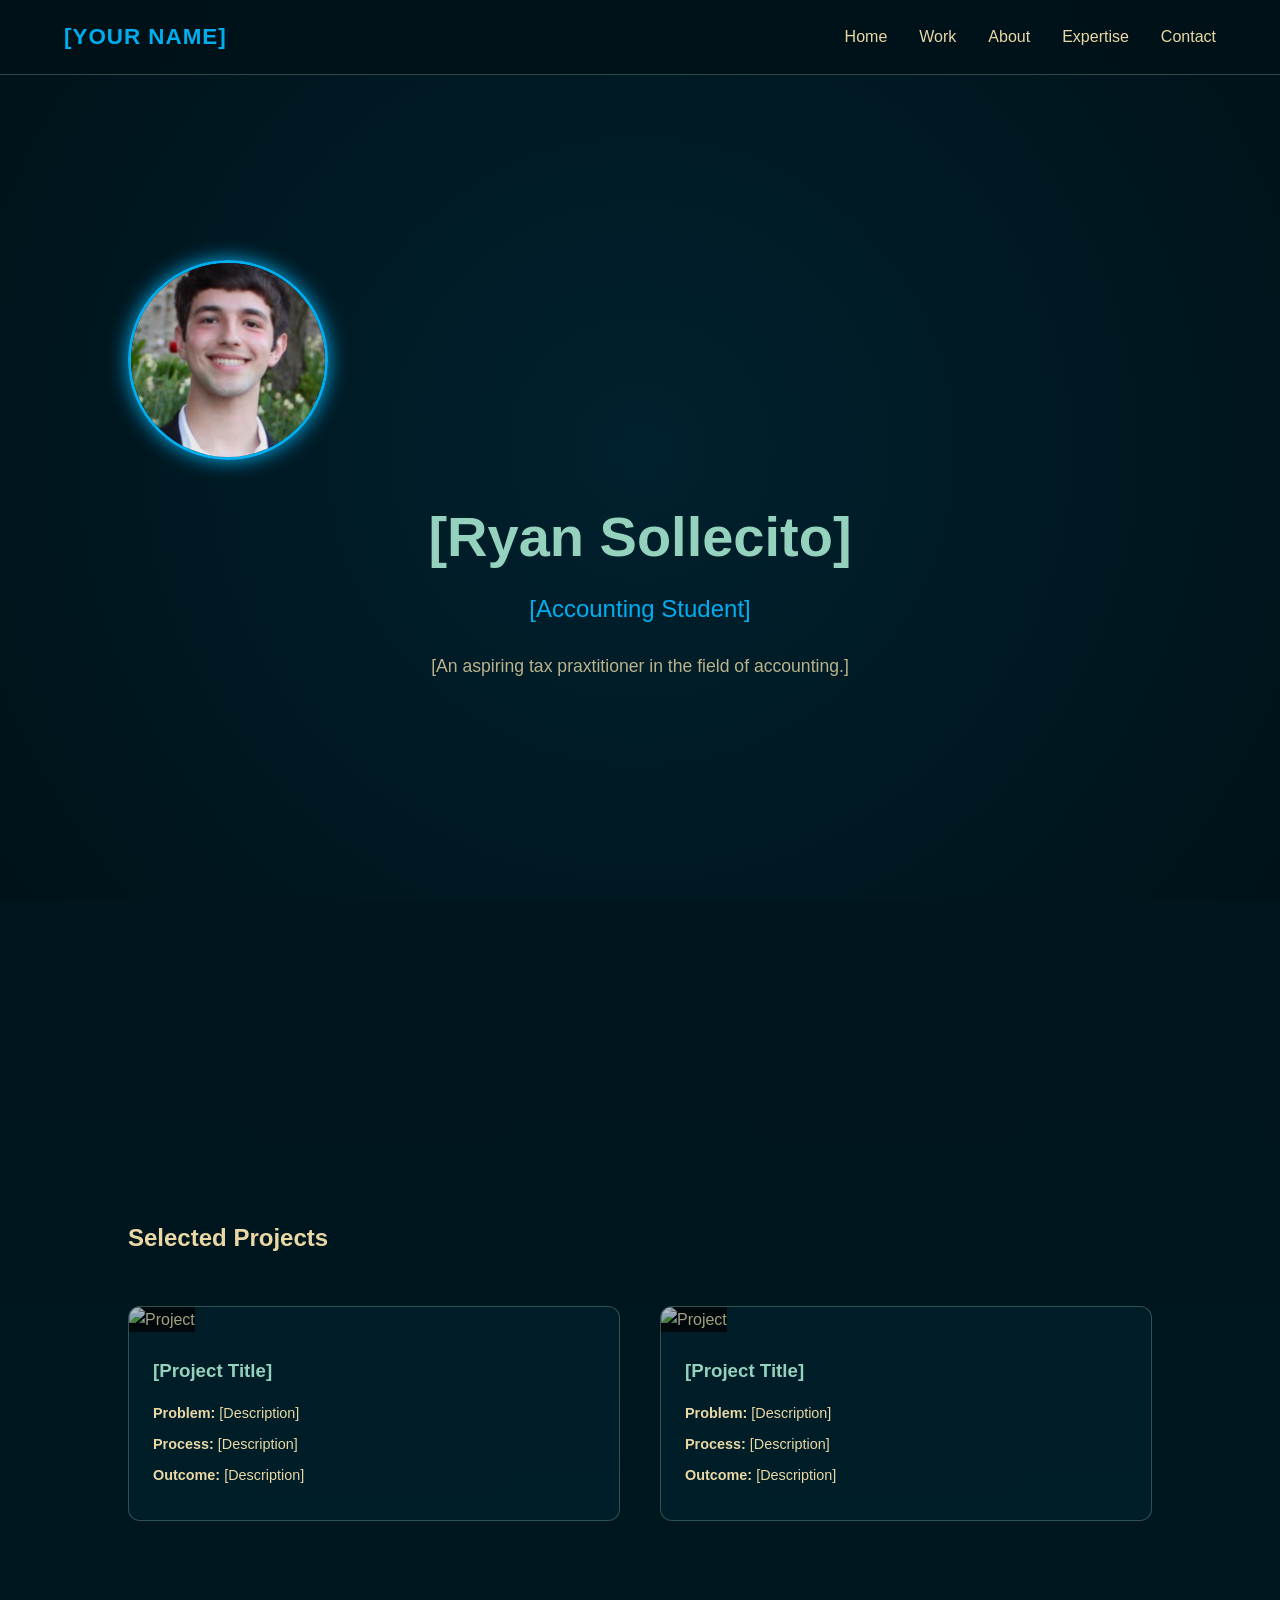
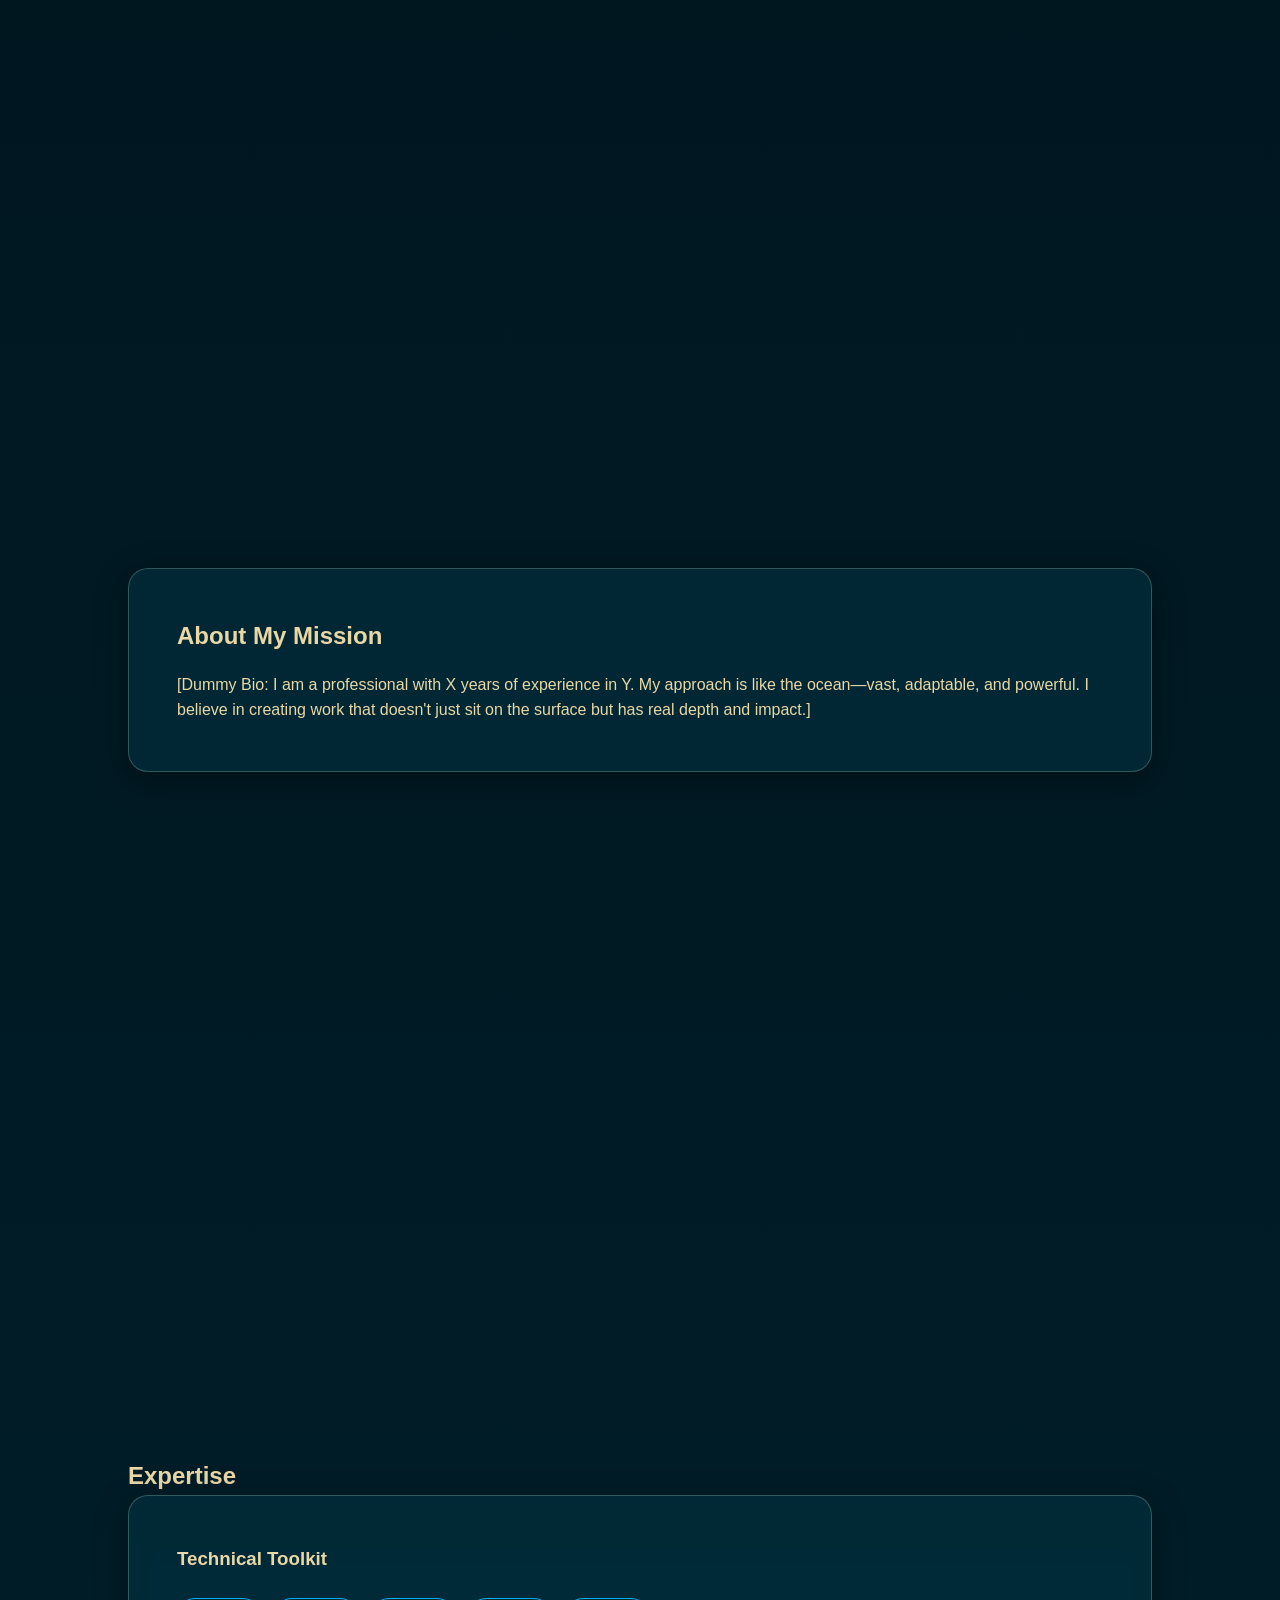
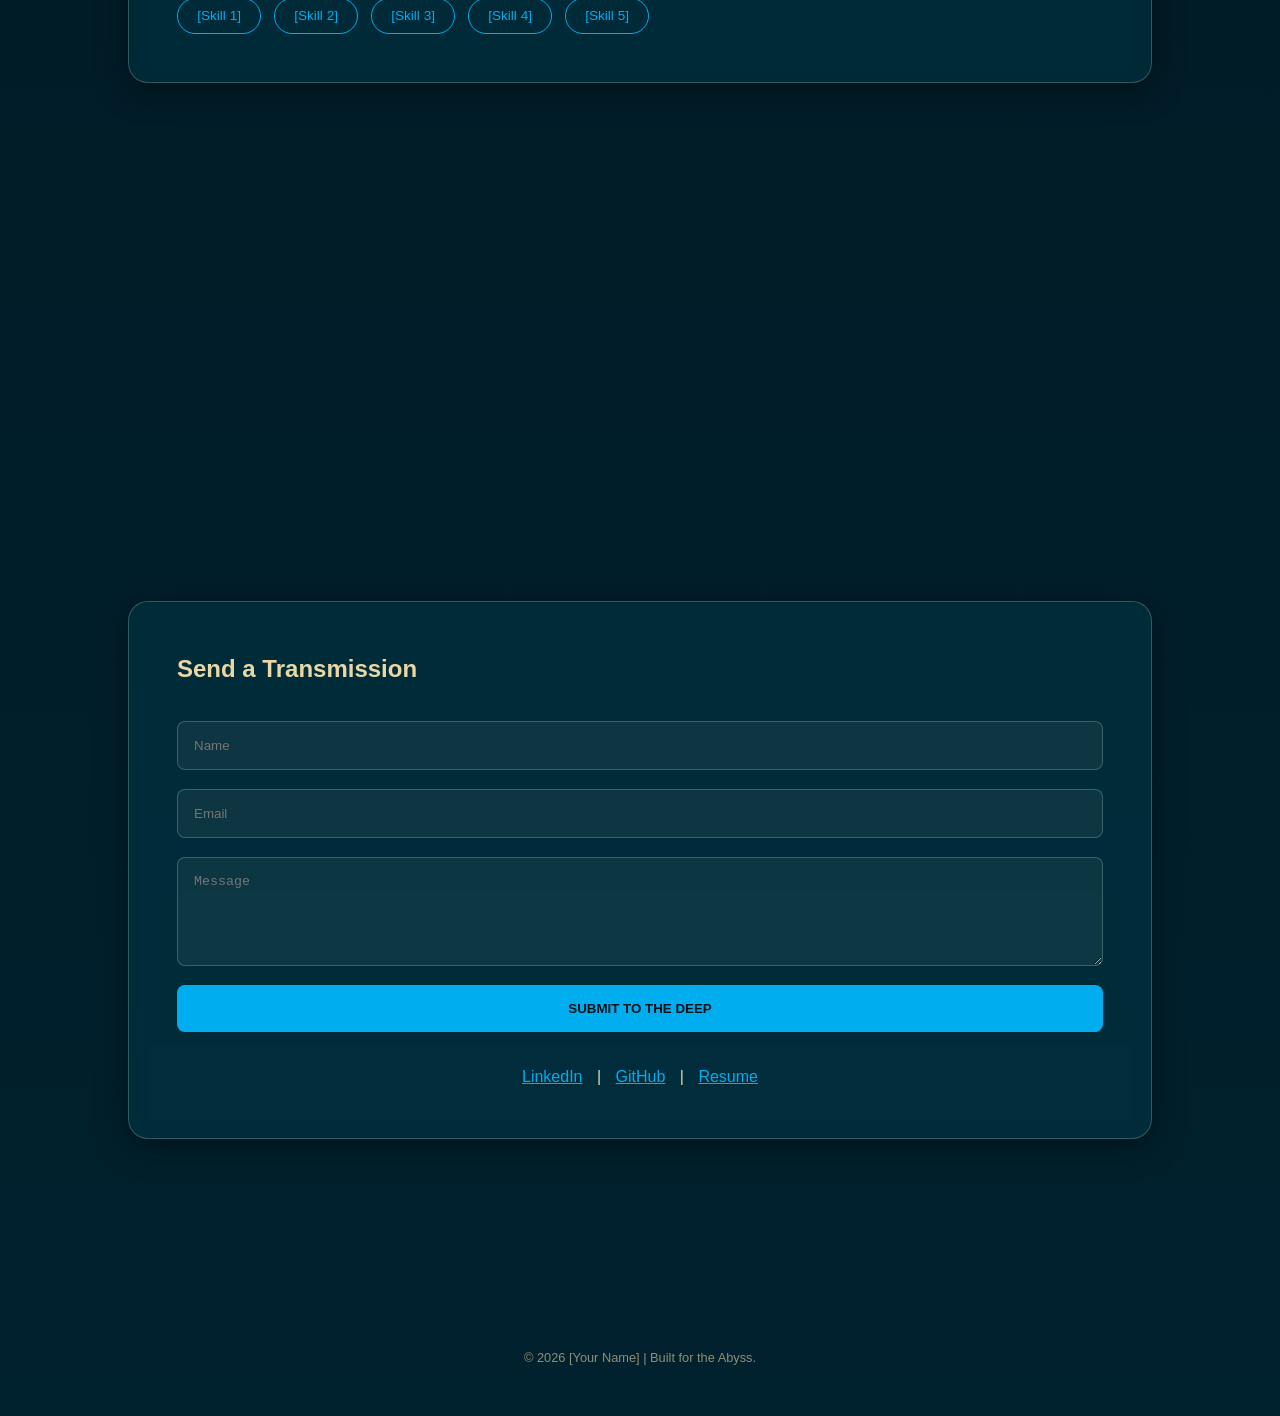
==== rjsollecito.github.io/index.html @ b2f597f7 "Add files via upload" ====
<!DOCTYPE html>
<html lang="en">
<head>
    <meta charset="UTF-8">
    <meta name="viewport" content="width=device-width, initial-scale=1.0">
    <title>[Your Name] | Professional Portfolio</title>
    <style>
        /* PALETTE:
           Deep Sea Navy: #001219
           Bioluminescent Cyan: #00aeef
           Seafoam Green: #94d2bd
        */

        :root {
            --bg-deep: #001219;
            --bg-gradient: linear-gradient(180deg, #001219 0%, #00212e 100%);
            --accent-cyan: #00aeef;
            --accent-seafoam: #94d2bd;
            --text-light: #e9d8a6;
            --glass: rgba(0, 95, 115, 0.2);
            --glass-border: rgba(148, 210, 189, 0.3);
        }

        * {
            margin: 0;
            padding: 0;
            box-sizing: border-box;
            scroll-behavior: smooth;
        }

        body {
            font-family: 'Segoe UI', Roboto, Arial, sans-serif;
            background: var(--bg-gradient);
            color: var(--text-light);
            line-height: 1.6;
            overflow-x: hidden;
        }

        /* --- ANIMATION KEYFRAMES (Inactive by Default) --- 
           To activate, remove the comment slashes in the classes below.

        @keyframes shimmer {
            0% { background-position: -200% 0; }
            100% { background-position: 200% 0; }
        }

        @keyframes float {
            0% { transform: translateY(0px); }
            50% { transform: translateY(-15px); }
            100% { transform: translateY(0px); }
        }

        @keyframes fadeIn {
            from { opacity: 0; transform: translateY(20px); }
            to { opacity: 1; transform: translateY(0); }
        }
        */

        /* --- NAVIGATION --- */
        nav {
            background: rgba(0, 18, 25, 0.9);
            backdrop-filter: blur(15px);
            padding: 1.2rem 5%;
            position: fixed;
            width: 100%;
            top: 0;
            z-index: 1000;
            display: flex;
            justify-content: space-between;
            align-items: center;
            border-bottom: 1px solid var(--glass-border);
        }

        .logo {
            font-size: 1.4rem;
            font-weight: 800;
            color: var(--accent-cyan);
            letter-spacing: 1px;
        }

        .nav-links {
            display: flex;
            list-style: none;
        }

        .nav-links li { margin-left: 2rem; }

        .nav-links a {
            text-decoration: none;
            color: var(--text-light);
            font-weight: 500;
            transition: 0.3s;
        }

        .nav-links a:hover { color: var(--accent-seafoam); }

        /* --- SECTIONS --- */
        section {
            padding: 120px 10% 80px 10%;
            min-height: 100vh;
            display: flex;
            flex-direction: column;
            justify-content: center;
        }

        .glass-card {
            background: var(--glass);
            border: 1px solid var(--glass-border);
            border-radius: 20px;
            padding: 3rem;
            backdrop-filter: blur(8px);
            box-shadow: 0 8px 32px 0 rgba(0, 0, 0, 0.37);
            /* animation: fadeIn 1.2s ease-in-out; */ /* ACTIVATE HERE */
        }

        /* --- HOME --- */
        #home {
            text-align: center;
            background: radial-gradient(circle at center, #00212e 0%, #001219 100%);
        }

        .profile-pic {
            width: 200px;
            height: 200px;
            border-radius: 50%;
            border: 3px solid var(--accent-cyan);
            margin-bottom: 2rem;
            object-fit: cover;
            box-shadow: 0 0 20px var(--accent-cyan);
            /* animation: float 5s ease-in-out infinite; */ /* ACTIVATE HERE */
        }

        h1 { font-size: 3.5rem; color: var(--accent-seafoam); margin-bottom: 0.5rem; }
        .subtitle { font-size: 1.5rem; color: var(--accent-cyan); margin-bottom: 1.5rem; }
        .elevator-pitch { font-size: 1.1rem; max-width: 650px; margin: 0 auto; opacity: 0.8; }

        /* --- PORTFOLIO GRID --- */
        .portfolio-grid {
            display: grid;
            grid-template-columns: repeat(auto-fit, minmax(320px, 1fr));
            gap: 2.5rem;
            margin-top: 3rem;
        }

        .project-card {
            background: rgba(0, 95, 115, 0.1);
            border: 1px solid var(--glass-border);
            border-radius: 12px;
            overflow: hidden;
            transition: all 0.4s ease;
        }

        .project-card:hover {
            transform: scale(1.03);
            border-color: var(--accent-cyan);
            background: rgba(0, 95, 115, 0.3);
        }

        .project-img { width: 100%; height: 220px; background: #000; object-fit: cover; opacity: 0.7; }
        .project-info { padding: 1.5rem; }
        .project-info h3 { color: var(--accent-seafoam); margin-bottom: 1rem; }
        .project-info p { font-size: 0.9rem; margin-bottom: 0.5rem; }

        /* --- SKILLS --- */
        .skills-wrap {
            display: flex;
            flex-wrap: wrap;
            gap: 0.8rem;
            margin-top: 1.5rem;
        }

        .skill-tag {
            border: 1px solid var(--accent-cyan);
            color: var(--accent-cyan);
            padding: 0.4rem 1.2rem;
            border-radius: 50px;
            font-size: 0.85rem;
            transition: 0.3s;
        }

        .skill-tag:hover {
            background: var(--accent-cyan);
            color: var(--bg-deep);
        }

        /* --- CONTACT FORM --- */
        form { display: grid; gap: 1.2rem; margin-top: 2rem; }
        input, textarea {
            background: rgba(255,255,255,0.05);
            border: 1px solid var(--glass-border);
            padding: 1rem;
            color: white;
            border-radius: 8px;
            width: 100%;
        }
        button {
            background: var(--accent-cyan);
            color: var(--bg-deep);
            padding: 1rem;
            border: none;
            border-radius: 8px;
            font-weight: bold;
            cursor: pointer;
            text-transform: uppercase;
        }

        /* --- MOBILE --- */
        @media (max-width: 768px) {
            .nav-links { display: none; }
            h1 { font-size: 2.5rem; }
            section { padding: 100px 5% 50px 5%; }
        }
    </style>
</head>
<body>

    <nav>
        <div class="logo">[YOUR NAME]</div>
        <ul class="nav-links">
            <li><a href="#home">Home</a></li>
            <li><a href="#portfolio">Work</a></li>
            <li><a href="#about">About</a></li>
            <li><a href="#expertise">Expertise</a></li>
            <li><a href="#contact">Contact</a></li>
        </ul>
    </nav>

    <section id="home">
        <img src="Assets/ProfilePic.png" alt="[Your Name]" class="profile-pic">
        <h1>[Ryan Sollecito]</h1>
        <div class="subtitle">[Accounting Student]</div>
        <p class="elevator-pitch">
            [An aspiring tax praxtitioner in the field of accounting.]
        </p>
    </section>

    <section id="portfolio">
        <h2>Selected Projects</h2>
        <div class="portfolio-grid">
            <div class="project-card">
                <img src="https://images.unsplash.com/photo-1518113171953-20992f40073d?auto=format&fit=crop&w=600&q=80" alt="Project" class="project-img">
                <div class="project-info">
                    <h3>[Project Title]</h3>
                    <p><strong>Problem:</strong> [Description]</p>
                    <p><strong>Process:</strong> [Description]</p>
                    <p><strong>Outcome:</strong> [Description]</p>
                </div>
            </div>
            <div class="project-card">
                <img src="https://images.unsplash.com/photo-1582967788606-a171c1080cb0?auto=format&fit=crop&w=600&q=80" alt="Project" class="project-img">
                <div class="project-info">
                    <h3>[Project Title]</h3>
                    <p><strong>Problem:</strong> [Description]</p>
                    <p><strong>Process:</strong> [Description]</p>
                    <p><strong>Outcome:</strong> [Description]</p>
                </div>
            </div>
        </div>
    </section>

    <section id="about">
        <div class="glass-card">
            <h2>About My Mission</h2>
            <p style="margin-top: 1rem;">
                [Dummy Bio: I am a professional with X years of experience in Y. My approach is like the ocean—vast, adaptable, and powerful. I believe in creating work that doesn't just sit on the surface but has real depth and impact.]
            </p>
        </div>
    </section>

    <section id="expertise">
        <h2>Expertise</h2>
        <div class="glass-card">
            <h3>Technical Toolkit</h3>
            <div class="skills-wrap">
                <span class="skill-tag">[Skill 1]</span>
                <span class="skill-tag">[Skill 2]</span>
                <span class="skill-tag">[Skill 3]</span>
                <span class="skill-tag">[Skill 4]</span>
                <span class="skill-tag">[Skill 5]</span>
            </div>
        </div>
    </section>

    <section id="contact">
        <div class="glass-card">
            <h2>Send a Transmission</h2>
            <form>
                <input type="text" placeholder="Name" required>
                <input type="email" placeholder="Email" required>
                <textarea rows="5" placeholder="Message"></textarea>
                <button type="submit">Submit to the Deep</button>
            </form>
            <div style="margin-top: 2rem; text-align: center;">
                <a href="#" style="color: var(--accent-cyan); margin: 0 10px;">LinkedIn</a> | 
                <a href="#" style="color: var(--accent-cyan); margin: 0 10px;">GitHub</a> | 
                <a href="#" style="color: var(--accent-cyan); margin: 0 10px;">Resume</a>
            </div>
        </div>
    </section>

    <footer style="text-align: center; padding: 3rem; opacity: 0.6; font-size: 0.8rem;">
        &copy; 2026 [Your Name] | Built for the Abyss.
    </footer>

</body>
</html>
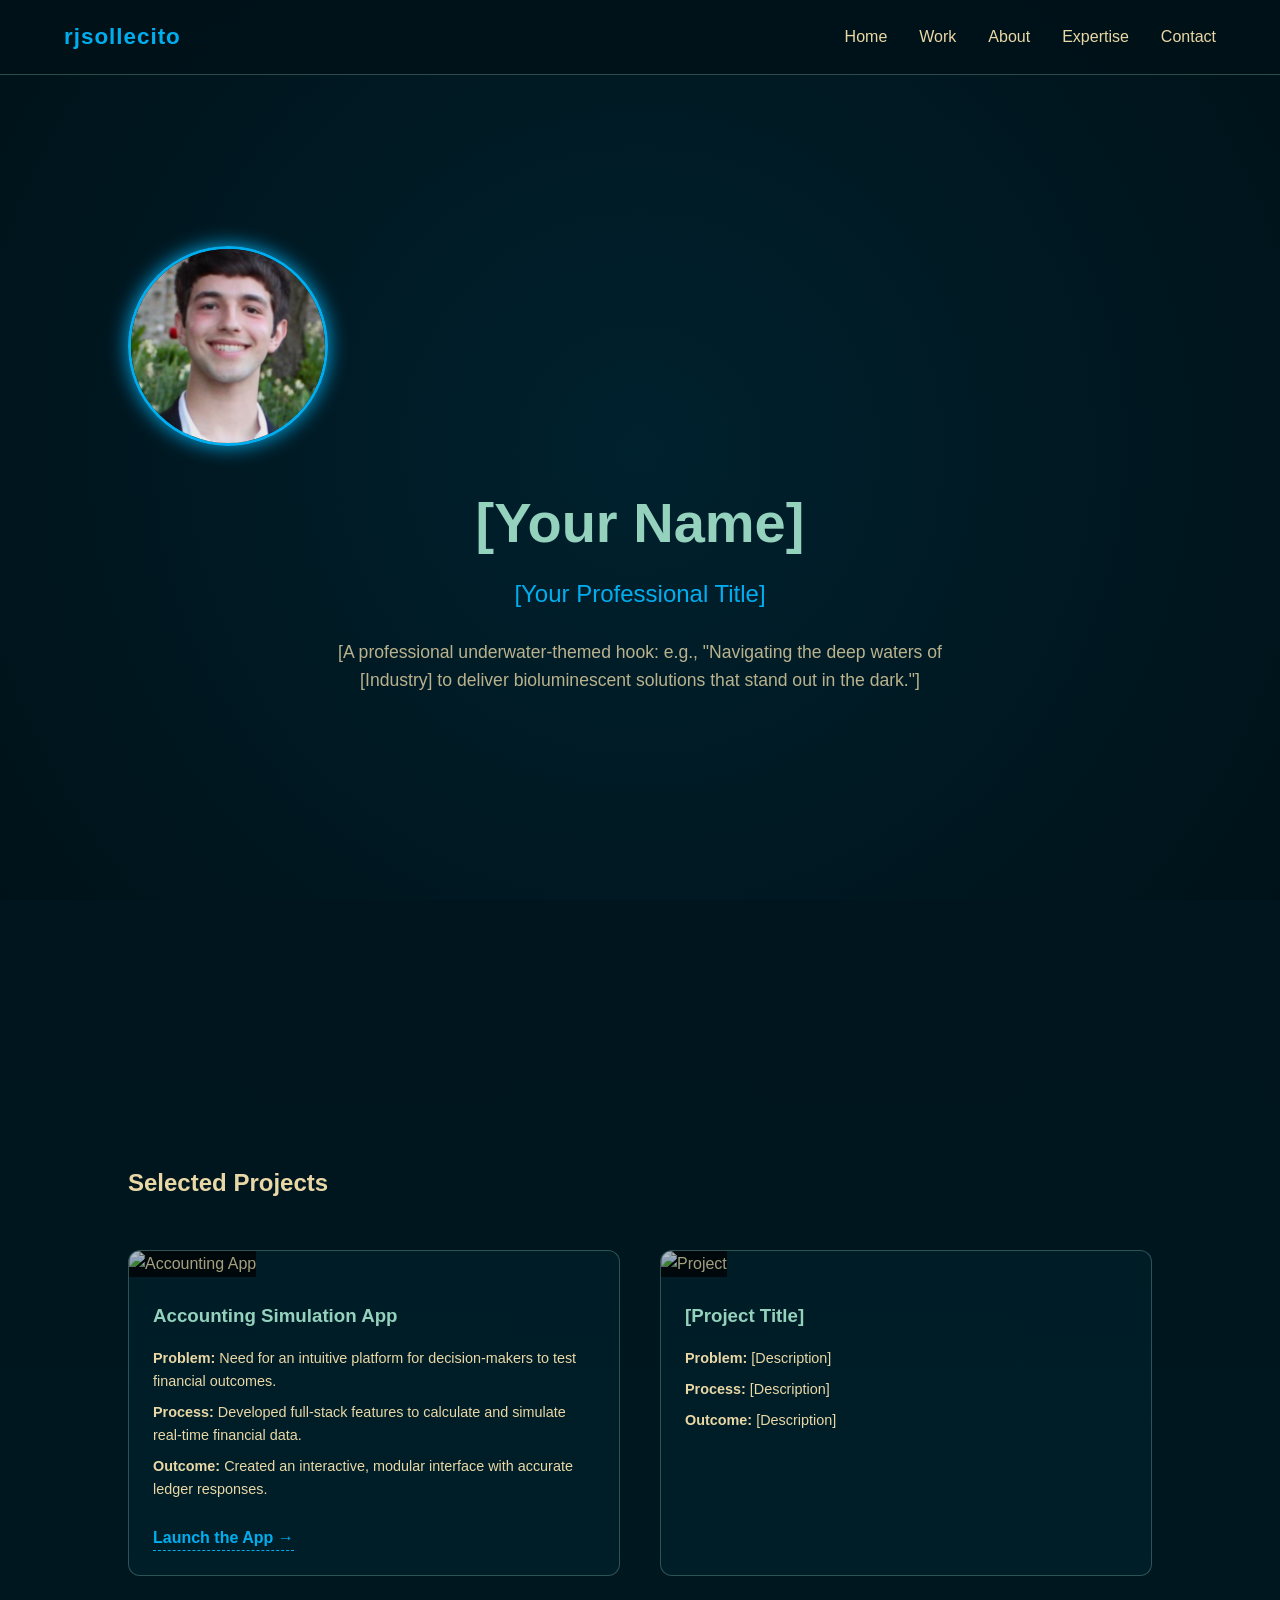
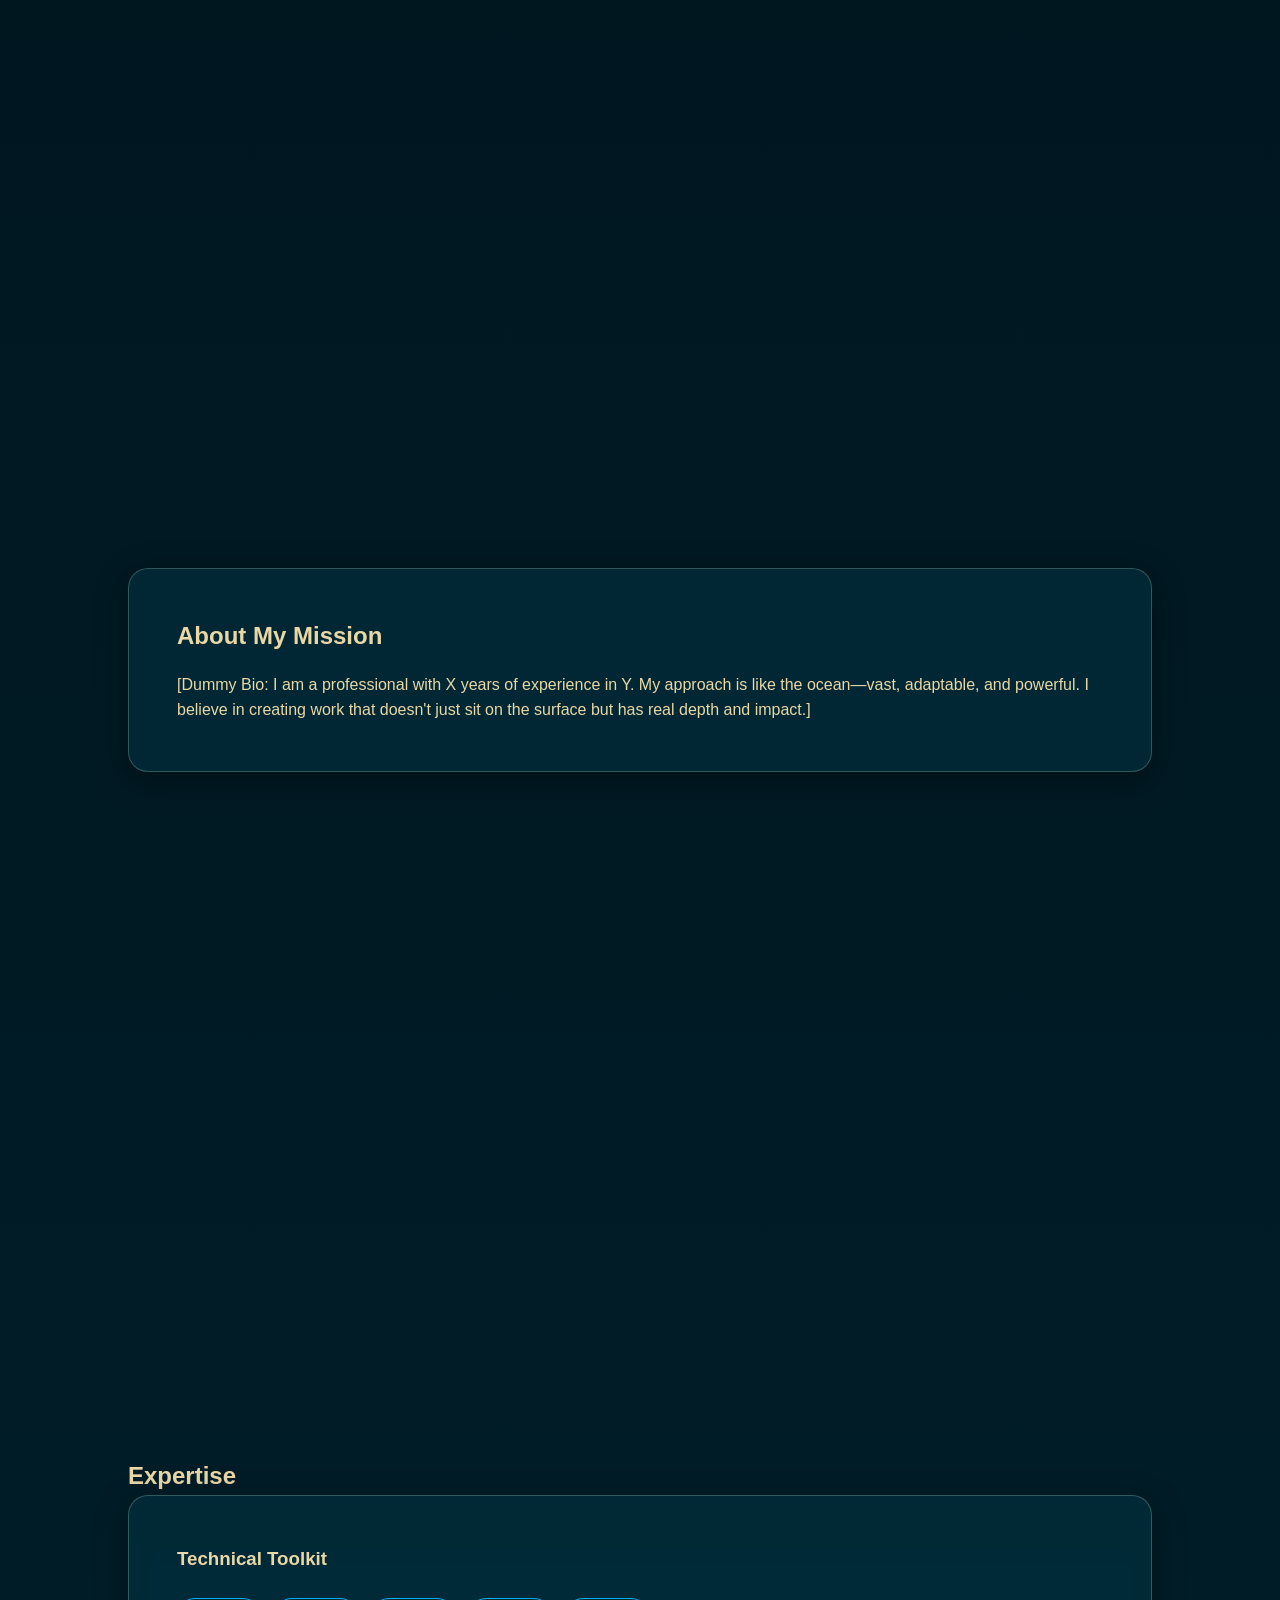
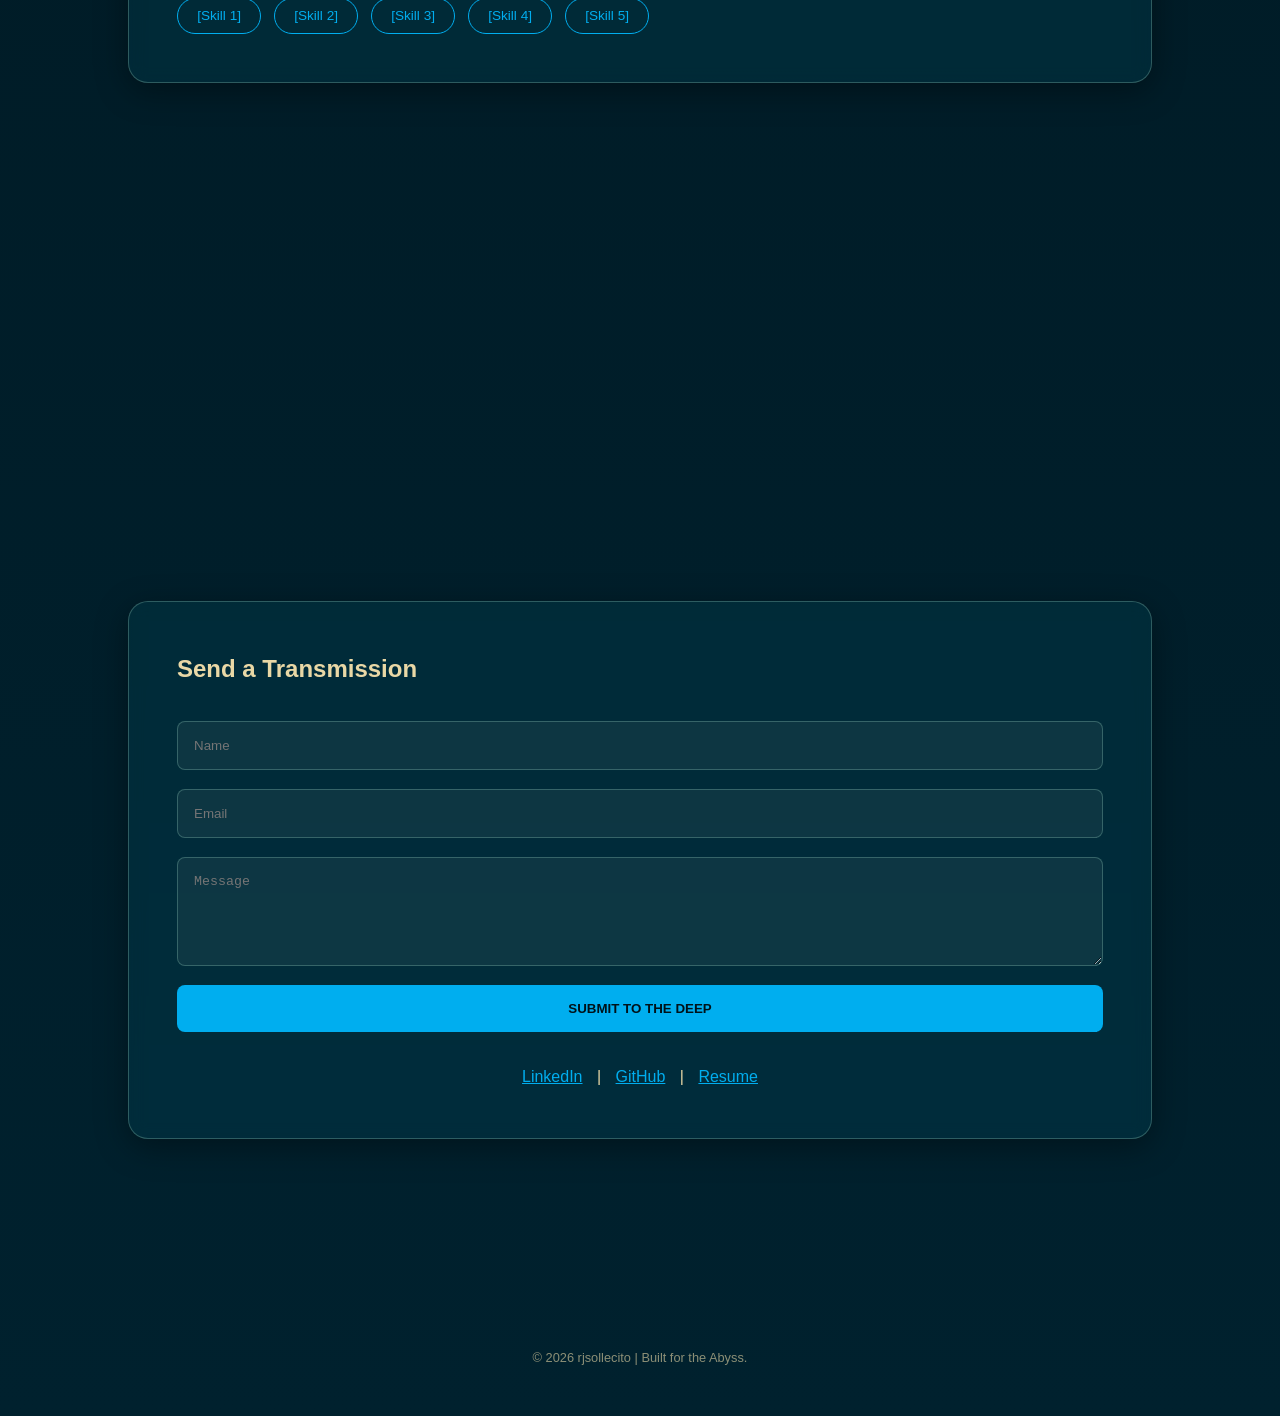
==== commit 7cedf1f5: "Add files via upload" ====
--- a/rjsollecito.github.io/index.html
+++ b/rjsollecito.github.io/index.html
@@ -35,26 +35,6 @@
             line-height: 1.6;
             overflow-x: hidden;
         }
-
-        /* --- ANIMATION KEYFRAMES (Inactive by Default) --- 
-           To activate, remove the comment slashes in the classes below.
-
-        @keyframes shimmer {
-            0% { background-position: -200% 0; }
-            100% { background-position: 200% 0; }
-        }
-
-        @keyframes float {
-            0% { transform: translateY(0px); }
-            50% { transform: translateY(-15px); }
-            100% { transform: translateY(0px); }
-        }
-
-        @keyframes fadeIn {
-            from { opacity: 0; transform: translateY(20px); }
-            to { opacity: 1; transform: translateY(0); }
-        }
-        */
 
         /* --- NAVIGATION --- */
         nav {
@@ -110,7 +90,6 @@
             padding: 3rem;
             backdrop-filter: blur(8px);
             box-shadow: 0 8px 32px 0 rgba(0, 0, 0, 0.37);
-            /* animation: fadeIn 1.2s ease-in-out; */ /* ACTIVATE HERE */
         }
 
         /* --- HOME --- */
@@ -127,7 +106,6 @@
             margin-bottom: 2rem;
             object-fit: cover;
             box-shadow: 0 0 20px var(--accent-cyan);
-            /* animation: float 5s ease-in-out infinite; */ /* ACTIVATE HERE */
         }
 
         h1 { font-size: 3.5rem; color: var(--accent-seafoam); margin-bottom: 0.5rem; }
@@ -160,6 +138,21 @@
         .project-info { padding: 1.5rem; }
         .project-info h3 { color: var(--accent-seafoam); margin-bottom: 1rem; }
         .project-info p { font-size: 0.9rem; margin-bottom: 0.5rem; }
+
+        .app-link {
+            display: inline-block;
+            margin-top: 1rem;
+            color: var(--accent-cyan);
+            font-weight: bold;
+            text-decoration: none;
+            border-bottom: 1px dashed var(--accent-cyan);
+            transition: 0.3s;
+        }
+
+        .app-link:hover {
+            color: var(--accent-seafoam);
+            border-bottom-color: var(--accent-seafoam);
+        }
 
         /* --- SKILLS --- */
         .skills-wrap {
@@ -215,7 +208,7 @@
 <body>
 
     <nav>
-        <div class="logo">[YOUR NAME]</div>
+        <div class="logo">rjsollecito</div>
         <ul class="nav-links">
             <li><a href="#home">Home</a></li>
             <li><a href="#portfolio">Work</a></li>
@@ -227,10 +220,10 @@
 
     <section id="home">
         <img src="Assets/ProfilePic.png" alt="[Your Name]" class="profile-pic">
-        <h1>[Ryan Sollecito]</h1>
-        <div class="subtitle">[Accounting Student]</div>
+        <h1>[Your Name]</h1>
+        <div class="subtitle">[Your Professional Title]</div>
         <p class="elevator-pitch">
-            [An aspiring tax praxtitioner in the field of accounting.]
+            [A professional underwater-themed hook: e.g., "Navigating the deep waters of [Industry] to deliver bioluminescent solutions that stand out in the dark."]
         </p>
     </section>
 
@@ -238,16 +231,18 @@
         <h2>Selected Projects</h2>
         <div class="portfolio-grid">
             <div class="project-card">
-                <img src="https://images.unsplash.com/photo-1518113171953-20992f40073d?auto=format&fit=crop&w=600&q=80" alt="Project" class="project-img">
+                <img src="https://images.unsplash.com/photo-1554224155-8d04cb21cd6c?auto=format&fit=crop&w=600&q=80" alt="Accounting App" class="project-img">
                 <div class="project-info">
-                    <h3>[Project Title]</h3>
-                    <p><strong>Problem:</strong> [Description]</p>
-                    <p><strong>Process:</strong> [Description]</p>
-                    <p><strong>Outcome:</strong> [Description]</p>
+                    <h3>Accounting Simulation App</h3>
+                    <p><strong>Problem:</strong> Need for an intuitive platform for decision-makers to test financial outcomes.</p>
+                    <p><strong>Process:</strong> Developed full-stack features to calculate and simulate real-time financial data.</p>
+                    <p><strong>Outcome:</strong> Created an interactive, modular interface with accurate ledger responses.</p>
+                    <a href="Accounting-Simulation-App/index.html" class="app-link" target="_blank">Launch the App &rarr;</a>
                 </div>
             </div>
+
             <div class="project-card">
-                <img src="https://images.unsplash.com/photo-1582967788606-a171c1080cb0?auto=format&fit=crop&w=600&q=80" alt="Project" class="project-img">
+                <img src="https://images.unsplash.com/photo-1518113171953-20992f40073d?auto=format&fit=crop&w=600&q=80" alt="Project" class="project-img">
                 <div class="project-info">
                     <h3>[Project Title]</h3>
                     <p><strong>Problem:</strong> [Description]</p>
@@ -299,7 +294,7 @@
     </section>
 
     <footer style="text-align: center; padding: 3rem; opacity: 0.6; font-size: 0.8rem;">
-        &copy; 2026 [Your Name] | Built for the Abyss.
+        &copy; 2026 rjsollecito | Built for the Abyss.
     </footer>
 
 </body>
